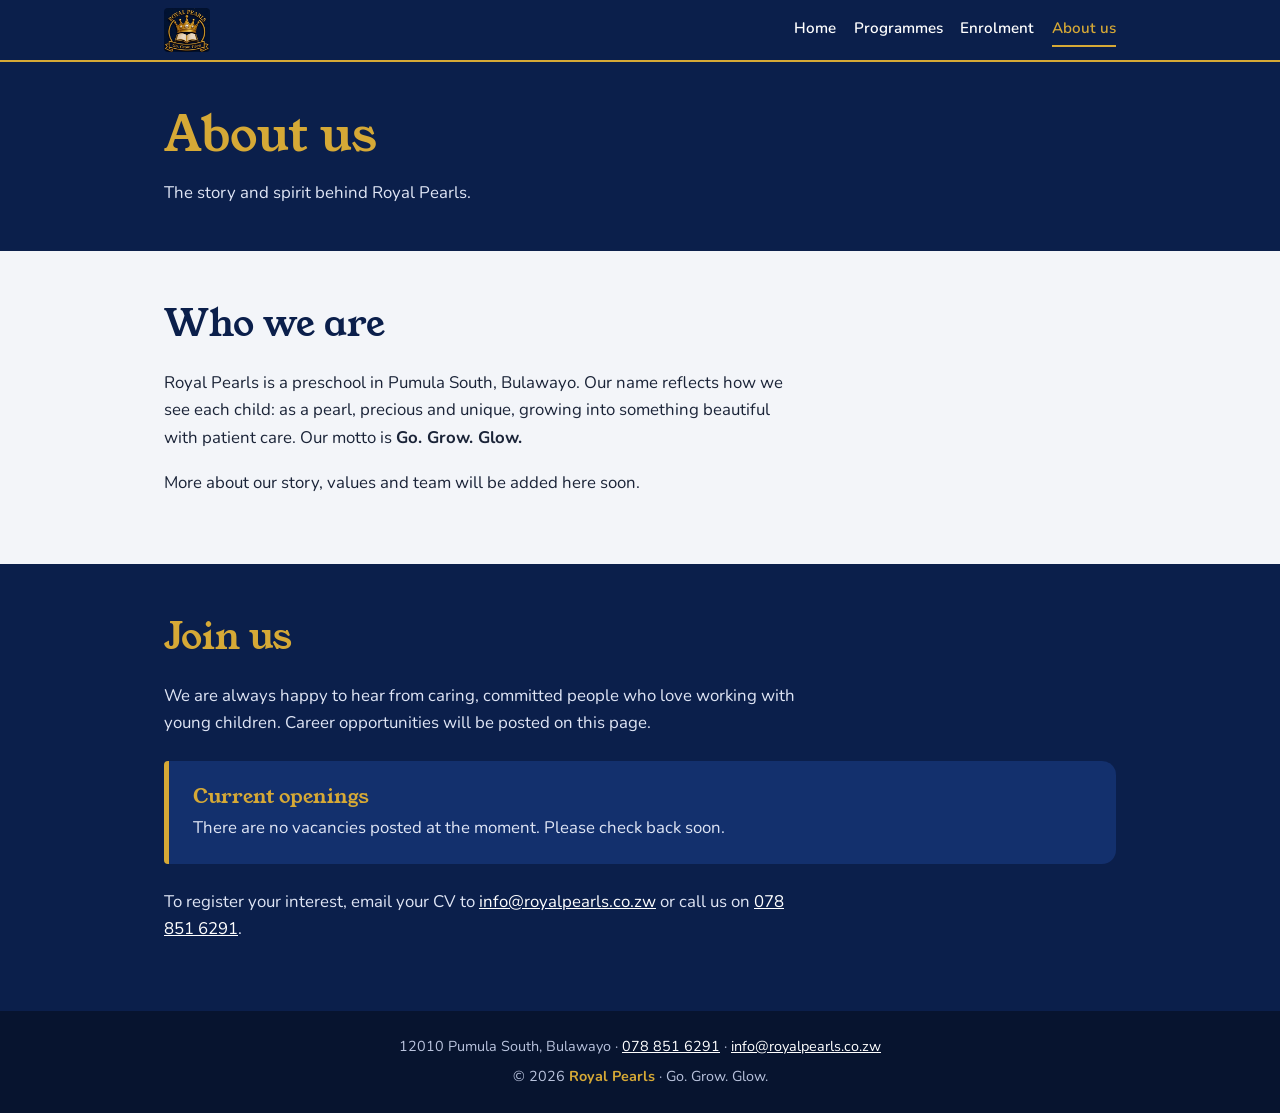
==== about.html @ df82e424 "Updating website for multiple pages Adding additional pages to the website to make it more professio" ====
<!DOCTYPE html>
<html lang="en"><head><meta charset="utf-8"><meta name="viewport" content="width=device-width, initial-scale=1">
<title>About us | Royal Pearls Preschool, Bulawayo</title>
<meta name="description" content="About Royal Pearls preschool and careers.">
<link rel="icon" href="logo.png">
<link rel="preconnect" href="https://fonts.googleapis.com"><link rel="preconnect" href="https://fonts.gstatic.com" crossorigin>
<link href="https://fonts.googleapis.com/css2?family=Nunito:wght@400;600;700&family=Young+Serif&display=swap" rel="stylesheet">
<link rel="stylesheet" href="style.css">
</head><body>
<header><div class="wrap"><a href="index.html" aria-label="Royal Pearls home"><img src="logo.png" alt="Royal Pearls logo"></a><nav aria-label="Main"><a href="index.html">Home</a><a href="programmes.html">Programmes</a><a href="enrolment.html">Enrolment</a><a href="about.html" aria-current="page">About us</a></nav></div></header>
<main>
<div class="pagehead"><div class="wrap"><h1>About us</h1><p>The story and spirit behind Royal Pearls.</p></div></div>
<section><div class="wrap"><h2>Who we are</h2>
<p class="lead">Royal Pearls is a preschool in Pumula South, Bulawayo. Our name reflects how we see each child: as a pearl, precious and unique, growing into something beautiful with patient care. Our motto is <b>Go. Grow. Glow.</b></p>
<p class="lead">More about our story, values and team will be added here soon.</p></div></section>
<section id="join" class="band"><div class="wrap"><h2>Join us</h2>
<p class="lead">We are always happy to hear from caring, committed people who love working with young children. Career opportunities will be posted on this page.</p>
<div class="card" style="margin-top:1.5rem;background:#13306d;border-color:var(--gold)"><h3 style="color:var(--gold)">Current openings</h3><p style="color:#dfe5f5">There are no vacancies posted at the moment. Please check back soon.</p></div>
<p class="lead" style="margin-top:1.5rem">To register your interest, email your CV to <a style="color:#fff" href="mailto:info@royalpearls.co.zw">info@royalpearls.co.zw</a> or call us on <a style="color:#fff" href="tel:+263788516291">078 851 6291</a>.</p></div></section>
</main>
<footer><p style="margin:0 0 .4rem">12010 Pumula South, Bulawayo &middot; <a href="tel:+263788516291">078 851 6291</a> &middot; <a href="mailto:info@royalpearls.co.zw">info@royalpearls.co.zw</a></p>
<p style="margin:0">&copy; <span id="y">2026</span> <b>Royal Pearls</b> &middot; Go. Grow. Glow.</p></footer>
<script>document.getElementById("y").textContent=new Date().getFullYear();</script>
</body></html>
---- style.css ----
:root{--navy:#0b1f4b;--gold:#d6a936;--pearl:#f3f5f9;--ink:#1b2438;--white:#fff}
*{box-sizing:border-box}
html{scroll-behavior:smooth}
body{margin:0;font-family:Nunito,Arial,sans-serif;color:var(--ink);background:var(--pearl);line-height:1.65;font-size:1.05rem}
h1,h2,h3{font-family:"Young Serif",Georgia,serif;font-weight:400;line-height:1.2;margin:0 0 .6em}
a{color:inherit}
:focus-visible{outline:3px solid var(--gold);outline-offset:3px}
.wrap{max-width:62rem;margin:0 auto;padding:0 1.25rem}
header{background:var(--navy);position:sticky;top:0;z-index:5;border-bottom:2px solid var(--gold)}
header .wrap{display:flex;align-items:center;justify-content:space-between;gap:1rem;padding-top:.5rem;padding-bottom:.5rem;flex-wrap:wrap}
header img{height:44px;width:auto;border-radius:4px;display:block}
nav{display:flex;gap:1.1rem;flex-wrap:wrap}
nav a{color:var(--white);text-decoration:none;font-weight:600;font-size:.95rem;padding:.2rem 0;border-bottom:2px solid transparent}
nav a:hover,nav a[aria-current]{color:var(--gold);border-color:var(--gold)}
.hero{background:var(--navy);color:var(--white);text-align:center;padding:3.5rem 0 4.5rem}
.hero img{width:min(260px,70%);height:auto;border-radius:10px;margin-bottom:1.5rem}
.hero h1{font-size:clamp(2.6rem,9vw,5rem);color:var(--gold);margin-bottom:.3em}
.hero p{max-width:34rem;margin:0 auto 1.8rem;font-size:1.2rem;color:#dfe5f5}
.pagehead{background:var(--navy);color:var(--white);padding:2.8rem 0}
.pagehead h1{color:var(--gold);font-size:clamp(2rem,6vw,3rem);margin:0 0 .3em}
.pagehead p{margin:0;max-width:38rem;color:#dfe5f5}
.btns{display:flex;gap:.8rem;flex-wrap:wrap}
.center{justify-content:center}
.btn{display:inline-block;padding:.8rem 1.5rem;border-radius:999px;font-weight:700;text-decoration:none;border:2px solid var(--gold)}
.btn.gold{background:var(--gold);color:var(--navy)}
.btn.gold:hover{background:#e6bd54}
.btn.line{color:var(--white)}
.btn.line:hover{background:rgba(255,255,255,.1)}
.btn.dark{color:var(--navy)}
section{padding:3.2rem 0}
section h2{font-size:clamp(1.7rem,5vw,2.3rem);color:var(--navy)}
.lead{max-width:40rem}
.alt{background:var(--white)}
.grid{display:grid;gap:1.25rem;grid-template-columns:repeat(auto-fit,minmax(15rem,1fr));margin-top:1.5rem}
.card{background:var(--white);border-left:5px solid var(--gold);padding:1.4rem 1.5rem;border-radius:4px 14px 14px 4px}
.alt .card{background:var(--pearl)}
.card h3{font-size:1.25rem;color:var(--navy);margin-bottom:.3em}
.card p{margin:0}
.soon{display:inline-block;background:var(--gold);color:var(--navy);font-weight:700;font-size:.8rem;padding:.15rem .7rem;border-radius:999px;margin-bottom:.6rem}
.steps{counter-reset:s;list-style:none;padding:0;margin:1.5rem 0 0;display:grid;gap:1rem}
.steps li{counter-increment:s;background:var(--white);padding:1rem 1.2rem 1rem 4rem;border-radius:14px;position:relative}
.steps li::before{content:counter(s);position:absolute;left:1rem;top:.8rem;width:2.2rem;height:2.2rem;border-radius:50%;background:var(--navy);color:var(--gold);display:grid;place-items:center;font-weight:700}
.band{background:var(--navy);color:var(--white)}
.band h2{color:var(--gold)}
.band p{color:#dfe5f5}
.contact-list{list-style:none;padding:0;margin:1.2rem 0 0;display:grid;gap:.9rem}
.contact-list b{display:block;color:var(--gold);font-size:.9rem}
.contact-list a{color:var(--white)}
footer{background:#07142f;color:#b9c3dd;text-align:center;padding:1.5rem 1rem;font-size:.9rem}
footer b{color:var(--gold)}
footer a{color:#fff}
@media (prefers-reduced-motion:reduce){html{scroll-behavior:auto}}
@media (max-width:34rem){nav{gap:.7rem}nav a{font-size:.85rem}}
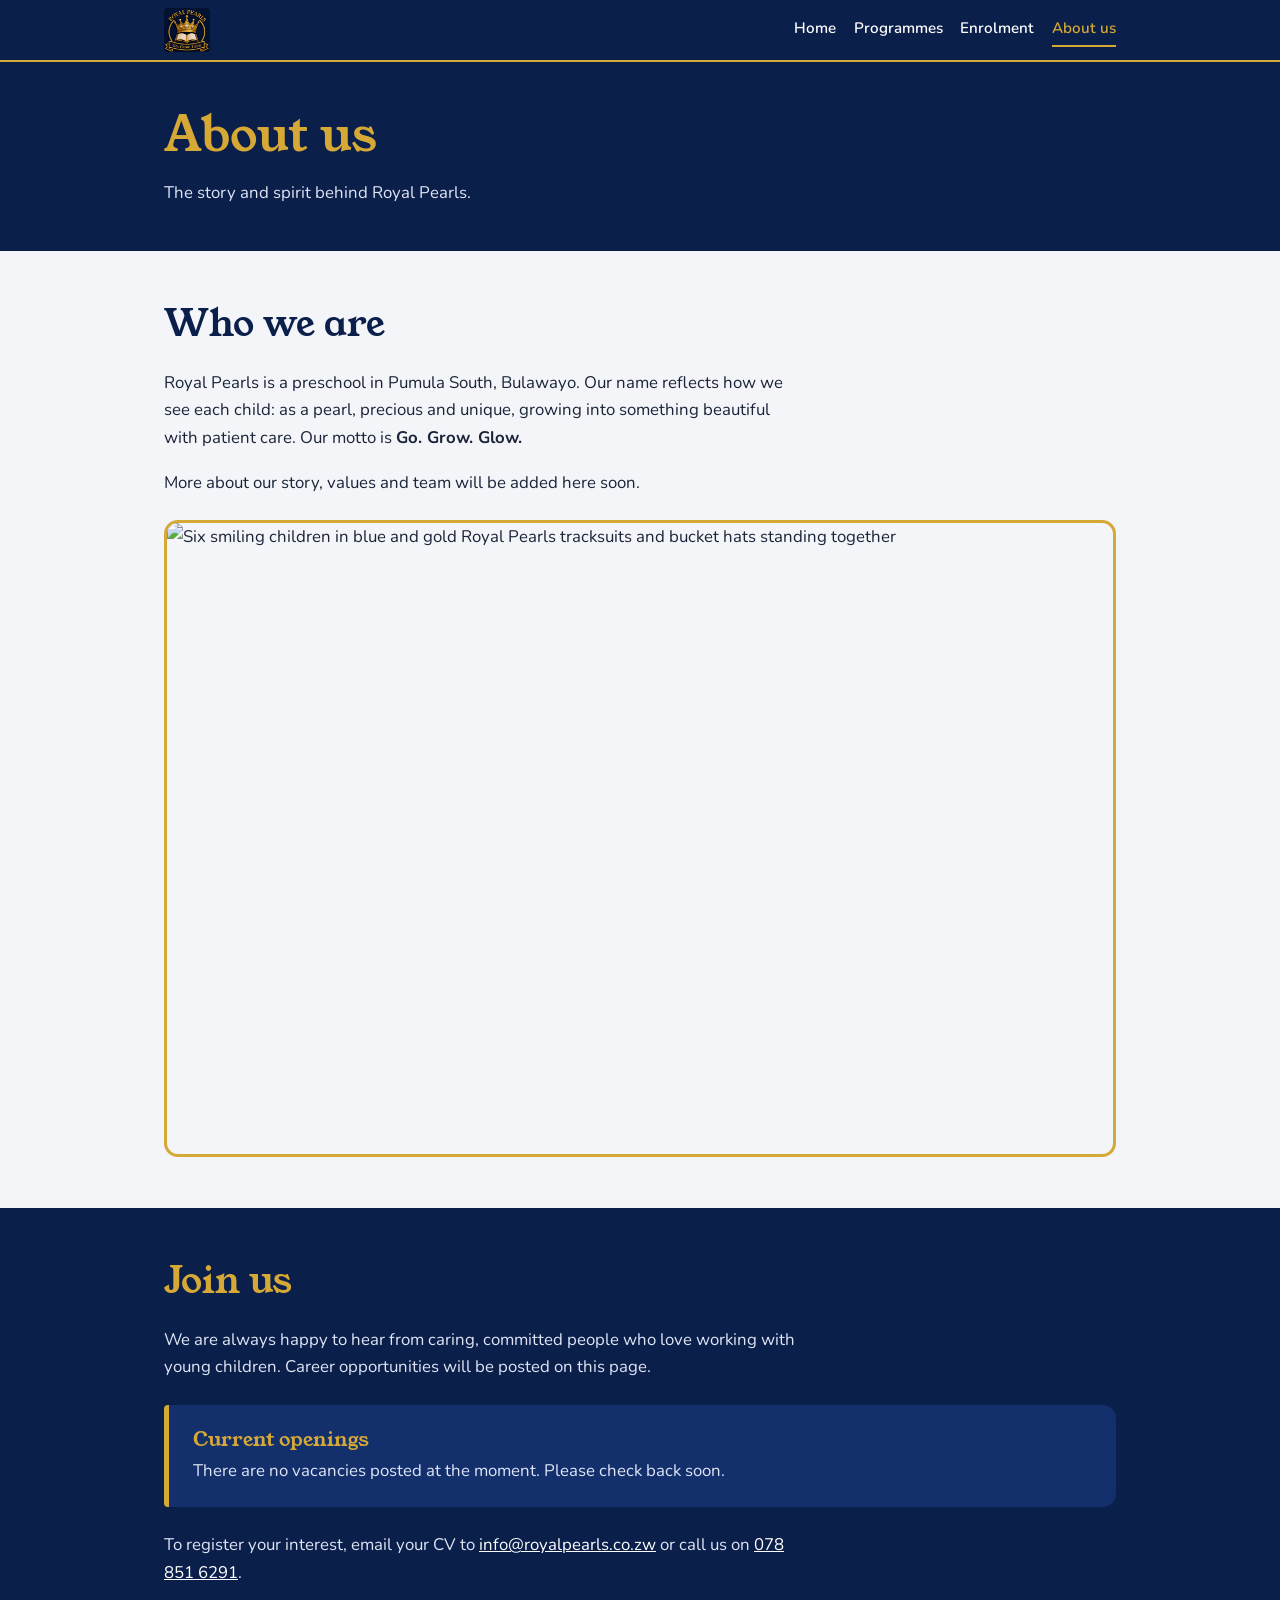
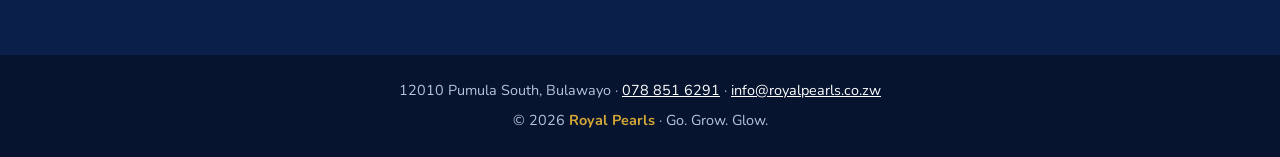
==== commit f4748e0f: "Add files via upload" ====
--- a/about.html
+++ b/about.html
@@ -12,7 +12,7 @@
 <div class="pagehead"><div class="wrap"><h1>About us</h1><p>The story and spirit behind Royal Pearls.</p></div></div>
 <section><div class="wrap"><h2>Who we are</h2>
 <p class="lead">Royal Pearls is a preschool in Pumula South, Bulawayo. Our name reflects how we see each child: as a pearl, precious and unique, growing into something beautiful with patient care. Our motto is <b>Go. Grow. Glow.</b></p>
-<p class="lead">More about our story, values and team will be added here soon.</p></div></section>
+<p class="lead">More about our story, values and team will be added here soon.</p><figure class="photo"><img src="images/uniform-group.jpg" width="1200" height="800" alt="Six smiling children in blue and gold Royal Pearls tracksuits and bucket hats standing together" loading="lazy"></figure></div></section>
 <section id="join" class="band"><div class="wrap"><h2>Join us</h2>
 <p class="lead">We are always happy to hear from caring, committed people who love working with young children. Career opportunities will be posted on this page.</p>
 <div class="card" style="margin-top:1.5rem;background:#13306d;border-color:var(--gold)"><h3 style="color:var(--gold)">Current openings</h3><p style="color:#dfe5f5">There are no vacancies posted at the moment. Please check back soon.</p></div>
--- a/style.css
+++ b/style.css
@@ -51,3 +51,9 @@
 footer a{color:#fff}
 @media (prefers-reduced-motion:reduce){html{scroll-behavior:auto}}
 @media (max-width:34rem){nav{gap:.7rem}nav a{font-size:.85rem}}
+.photo{margin:1.5rem 0 0}
+.photo:first-child{margin-top:0}
+.photo img{display:block;width:100%;height:auto;border-radius:14px;border:3px solid var(--gold)}
+.photo{margin:1.5rem 0 0}
+.photo:first-child{margin-top:0}
+.photo img{display:block;width:100%;height:auto;border-radius:14px;border:3px solid var(--gold)}
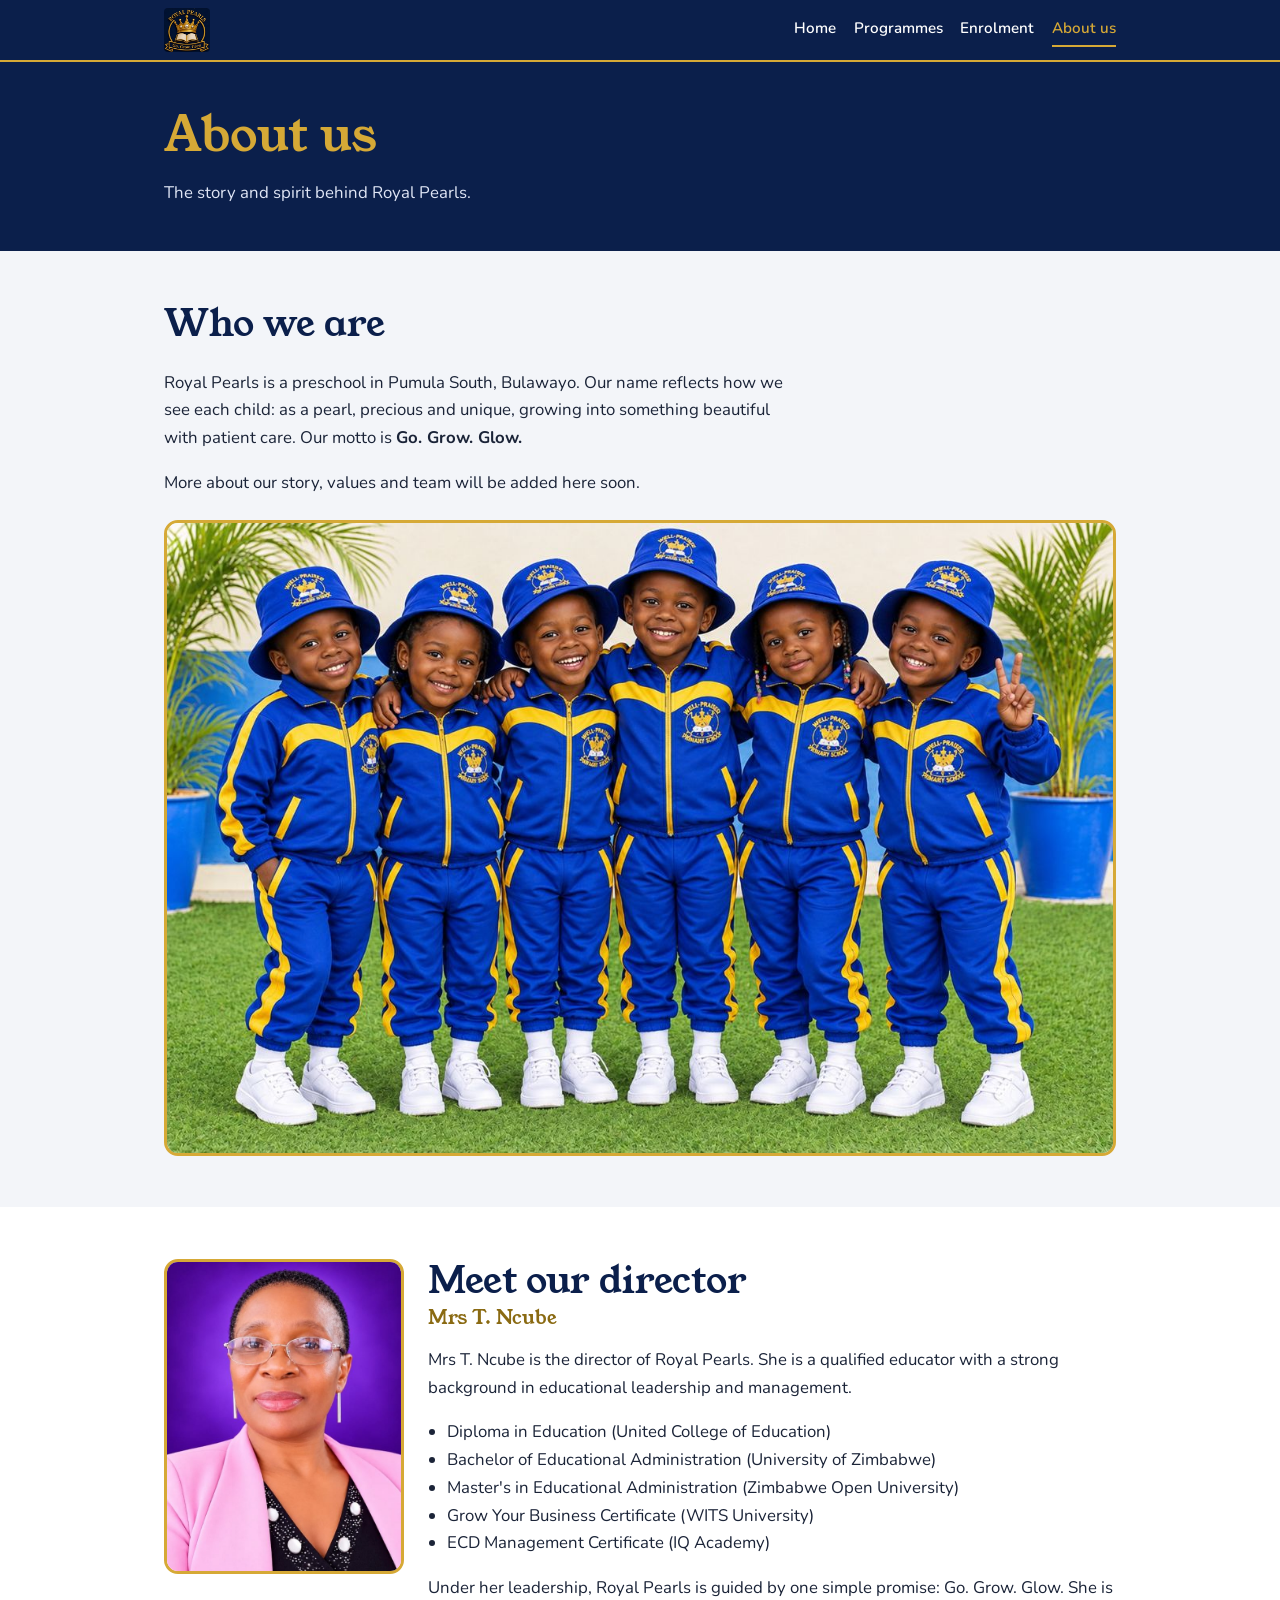
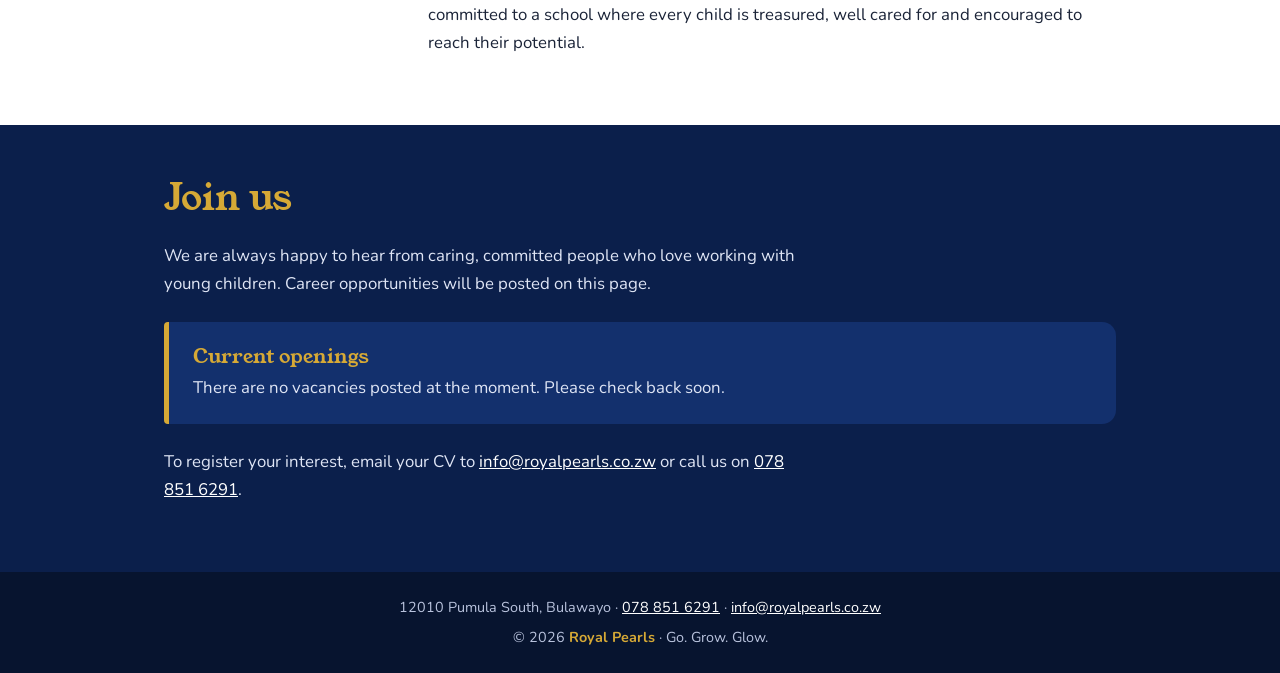
==== commit 94af1944: "Add files via upload" ====
--- a/about.html
+++ b/about.html
@@ -12,7 +12,12 @@
 <div class="pagehead"><div class="wrap"><h1>About us</h1><p>The story and spirit behind Royal Pearls.</p></div></div>
 <section><div class="wrap"><h2>Who we are</h2>
 <p class="lead">Royal Pearls is a preschool in Pumula South, Bulawayo. Our name reflects how we see each child: as a pearl, precious and unique, growing into something beautiful with patient care. Our motto is <b>Go. Grow. Glow.</b></p>
-<p class="lead">More about our story, values and team will be added here soon.</p><figure class="photo"><img src="images/uniform-group.jpg" width="1200" height="800" alt="Six smiling children in blue and gold Royal Pearls tracksuits and bucket hats standing together" loading="lazy"></figure></div></section>
+<p class="lead">More about our story, values and team will be added here soon.</p><figure class="photo"><img src="images/uniform-group.jpg" width="1200" height="799" alt="Six smiling children in blue and gold tracksuits and bucket hats standing together on the grass" loading="lazy"></figure></div></section>
+<section class="alt"><div class="wrap"><div class="profile"><img src="images/director.jpg" width="576" height="762" alt="Mrs T. Ncube, Director of Royal Pearls" loading="lazy"><div>
+<h2>Meet our director</h2><h3>Mrs T. Ncube</h3>
+<p>Mrs T. Ncube is the director of Royal Pearls. She is a qualified educator with a strong background in educational leadership and management.</p>
+<ul><li>Diploma in Education (United College of Education)</li><li>Bachelor of Educational Administration (University of Zimbabwe)</li><li>Master&#39;s in Educational Administration (Zimbabwe Open University)</li><li>Grow Your Business Certificate (WITS University)</li><li>ECD Management Certificate (IQ Academy)</li></ul>
+<p>Under her leadership, Royal Pearls is guided by one simple promise: Go. Grow. Glow. She is committed to a school where every child is treasured, well cared for and encouraged to reach their potential.</p></div></div></div></section>
 <section id="join" class="band"><div class="wrap"><h2>Join us</h2>
 <p class="lead">We are always happy to hear from caring, committed people who love working with young children. Career opportunities will be posted on this page.</p>
 <div class="card" style="margin-top:1.5rem;background:#13306d;border-color:var(--gold)"><h3 style="color:var(--gold)">Current openings</h3><p style="color:#dfe5f5">There are no vacancies posted at the moment. Please check back soon.</p></div>
--- a/style.css
+++ b/style.css
@@ -57,3 +57,9 @@
 .photo{margin:1.5rem 0 0}
 .photo:first-child{margin-top:0}
 .photo img{display:block;width:100%;height:auto;border-radius:14px;border:3px solid var(--gold)}
+.profile{display:grid;gap:1.5rem;grid-template-columns:minmax(0,15rem) 1fr;align-items:start}
+.profile img{width:100%;height:auto;border-radius:14px;border:3px solid var(--gold)}
+.profile h2{margin-bottom:.1em}
+.profile h3{color:#8a6a12;font-size:1.2rem}
+.profile ul{padding-left:1.2rem;margin:.6rem 0 1rem}
+@media (max-width:40rem){.profile{grid-template-columns:1fr}.profile img{max-width:16rem}}
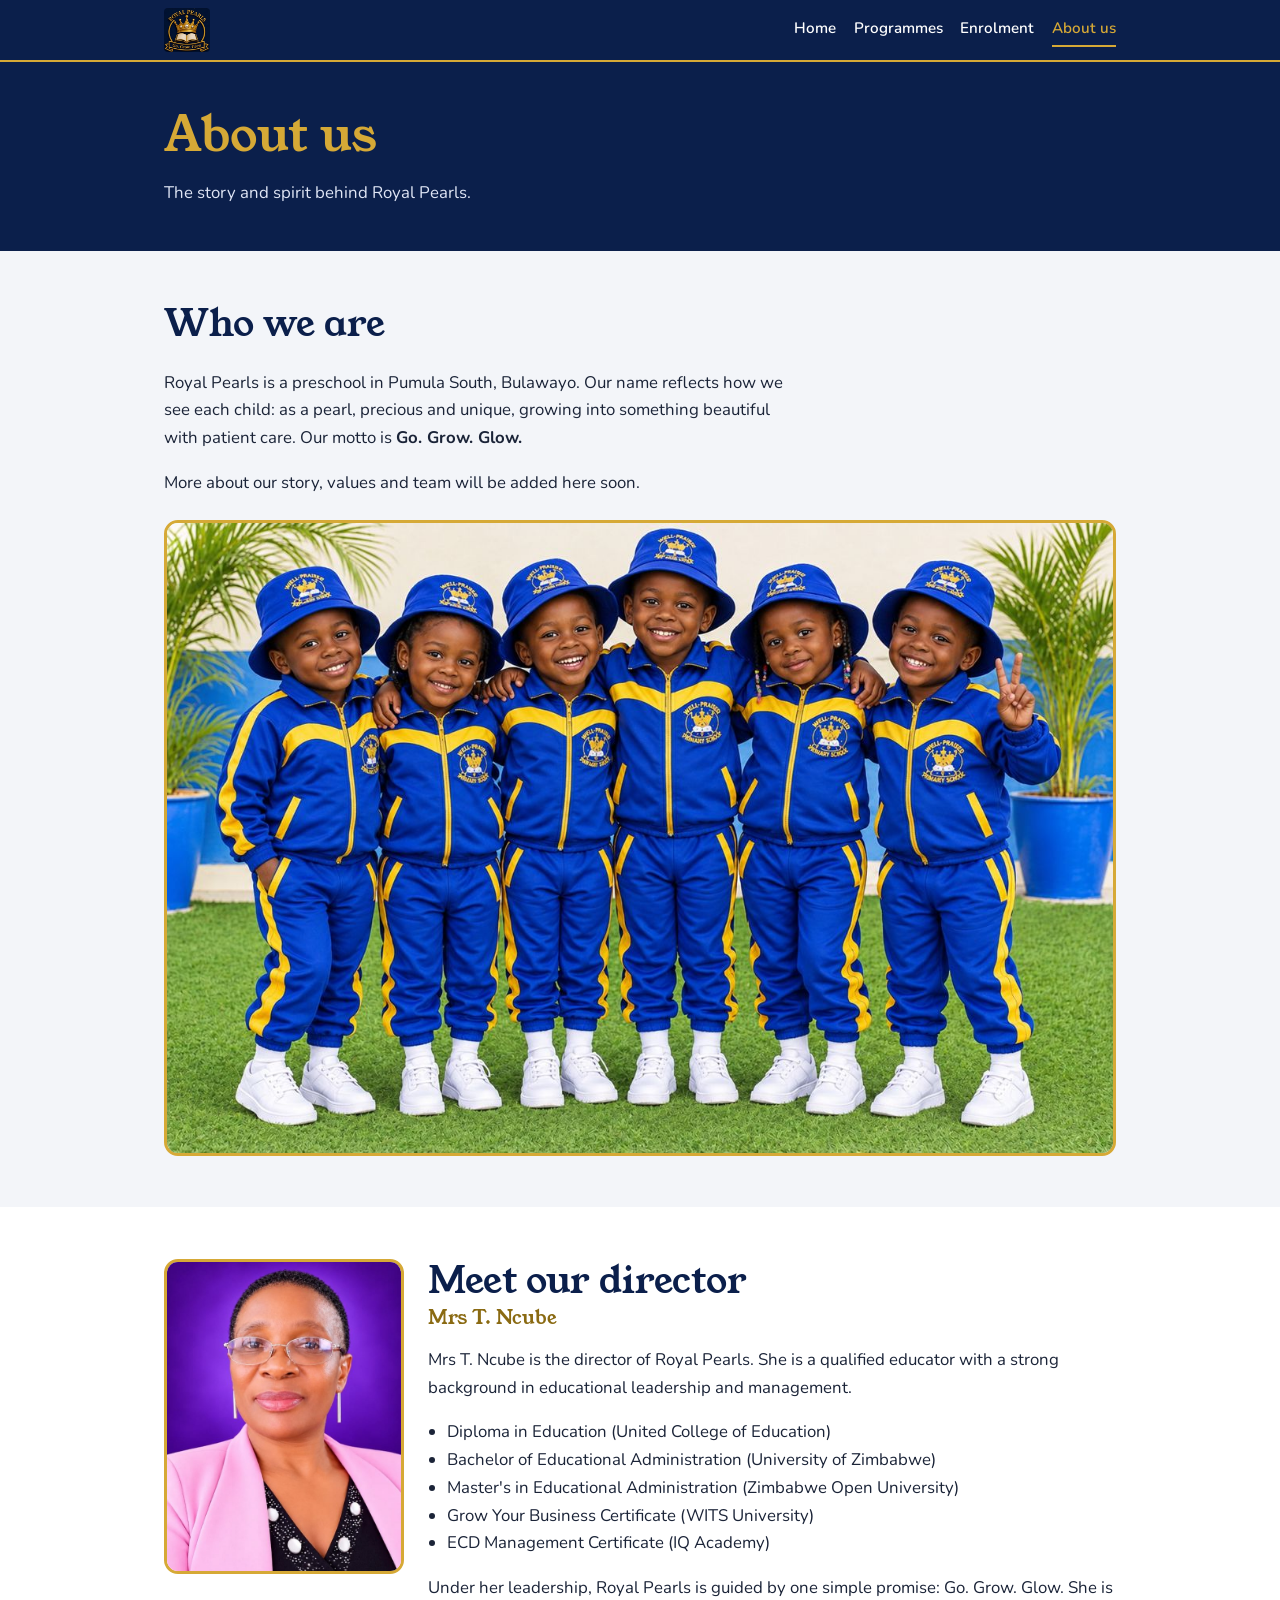
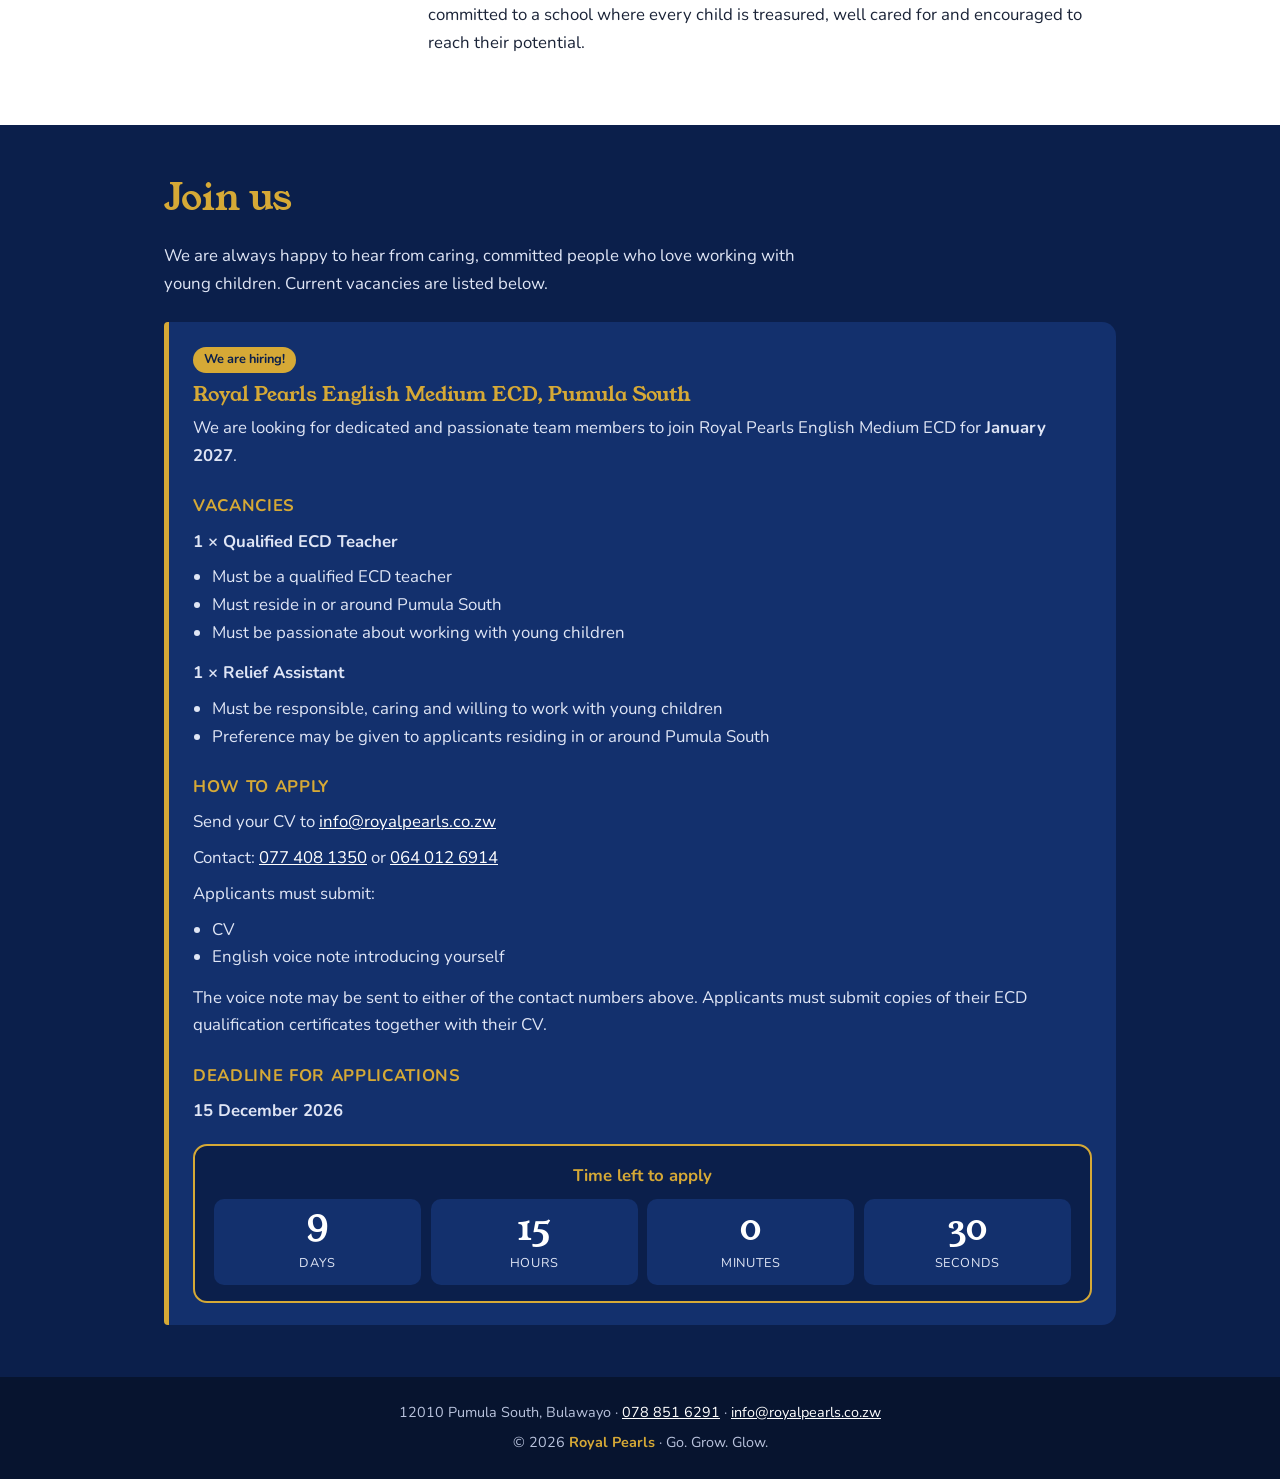
==== commit be151c97: "Add files via upload" ====
--- a/about.html
+++ b/about.html
@@ -19,11 +19,38 @@
 <ul><li>Diploma in Education (United College of Education)</li><li>Bachelor of Educational Administration (University of Zimbabwe)</li><li>Master&#39;s in Educational Administration (Zimbabwe Open University)</li><li>Grow Your Business Certificate (WITS University)</li><li>ECD Management Certificate (IQ Academy)</li></ul>
 <p>Under her leadership, Royal Pearls is guided by one simple promise: Go. Grow. Glow. She is committed to a school where every child is treasured, well cared for and encouraged to reach their potential.</p></div></div></div></section>
 <section id="join" class="band"><div class="wrap"><h2>Join us</h2>
-<p class="lead">We are always happy to hear from caring, committed people who love working with young children. Career opportunities will be posted on this page.</p>
-<div class="card" style="margin-top:1.5rem;background:#13306d;border-color:var(--gold)"><h3 style="color:var(--gold)">Current openings</h3><p style="color:#dfe5f5">There are no vacancies posted at the moment. Please check back soon.</p></div>
-<p class="lead" style="margin-top:1.5rem">To register your interest, email your CV to <a style="color:#fff" href="mailto:info@royalpearls.co.zw">info@royalpearls.co.zw</a> or call us on <a style="color:#fff" href="tel:+263788516291">078 851 6291</a>.</p></div></section>
+<p class="lead">We are always happy to hear from caring, committed people who love working with young children. Current vacancies are listed below.</p>
+<div class="card vac"><span class="soon">We are hiring!</span>
+<h3>Royal Pearls English Medium ECD, Pumula South</h3>
+<p>We are looking for dedicated and passionate team members to join Royal Pearls English Medium ECD for <b>January 2027</b>.</p>
+<h4>Vacancies</h4>
+<p><b>1 &times; Qualified ECD Teacher</b></p>
+<ul><li>Must be a qualified ECD teacher</li><li>Must reside in or around Pumula South</li><li>Must be passionate about working with young children</li></ul>
+<p><b>1 &times; Relief Assistant</b></p>
+<ul><li>Must be responsible, caring and willing to work with young children</li><li>Preference may be given to applicants residing in or around Pumula South</li></ul>
+<h4>How to apply</h4>
+<p>Send your CV to <a href="mailto:info@royalpearls.co.zw">info@royalpearls.co.zw</a></p>
+<p>Contact: <a href="tel:+263774081350">077 408 1350</a> or <a href="tel:+263640126914">064 012 6914</a></p>
+<p>Applicants must submit:</p>
+<ul><li>CV</li><li>English voice note introducing yourself</li></ul>
+<p>The voice note may be sent to either of the contact numbers above. Applicants must submit copies of their ECD qualification certificates together with their CV.</p>
+<h4>Deadline for applications</h4>
+<p><b>15 December 2026</b></p>
+<div id="cd" class="cd" hidden><div class="cdmsg">Time left to apply</div><div class="cdrow">
+<div><b id="cd-d">0</b><span>days</span></div><div><b id="cd-h">0</b><span>hours</span></div><div><b id="cd-m">0</b><span>minutes</span></div><div><b id="cd-s">0</b><span>seconds</span></div></div></div></div>
+</div></section>
 </main>
 <footer><p style="margin:0 0 .4rem">12010 Pumula South, Bulawayo &middot; <a href="tel:+263788516291">078 851 6291</a> &middot; <a href="mailto:info@royalpearls.co.zw">info@royalpearls.co.zw</a></p>
 <p style="margin:0">&copy; <span id="y">2026</span> <b>Royal Pearls</b> &middot; Go. Grow. Glow.</p></footer>
 <script>document.getElementById("y").textContent=new Date().getFullYear();</script>
+<script>
+(function(){var box=document.getElementById("cd");if(!box)return;
+var end=new Date("2026-12-15T23:59:59+02:00").getTime();
+function p(id,v){document.getElementById(id).textContent=v}
+function tick(){var left=end-Date.now();
+if(left<=0){box.hidden=false;box.innerHTML='<div class="cdmsg">Applications are now closed.</div>';clearInterval(timer);return}
+box.hidden=false;
+p("cd-d",Math.floor(left/864e5));p("cd-h",Math.floor(left%864e5/36e5));p("cd-m",Math.floor(left%36e5/6e4));p("cd-s",Math.floor(left%6e4/1e3))}
+var timer=setInterval(tick,1000);tick()})();
+</script>
 </body></html>
--- a/style.css
+++ b/style.css
@@ -63,3 +63,15 @@
 .profile h3{color:#8a6a12;font-size:1.2rem}
 .profile ul{padding-left:1.2rem;margin:.6rem 0 1rem}
 @media (max-width:40rem){.profile{grid-template-columns:1fr}.profile img{max-width:16rem}}
+.vac{background:#13306d;border-color:var(--gold);margin-top:1.5rem;color:#dfe5f5}
+.vac h3{color:var(--gold)}
+.vac h4{color:var(--gold);font-size:1.05rem;margin:1.4rem 0 .4rem;text-transform:uppercase;letter-spacing:.04em}
+.vac p{margin:.5rem 0}
+.vac ul{margin:.3rem 0 .8rem;padding-left:1.2rem}
+.vac a{color:#fff}
+.cd{margin-top:1.2rem;padding:1rem 1.2rem;background:var(--navy);border:2px solid var(--gold);border-radius:14px;text-align:center}
+.cdmsg{color:var(--gold);font-weight:700;margin-bottom:.6rem}
+.cdrow{display:grid;grid-template-columns:repeat(4,1fr);gap:.6rem}
+.cdrow div{background:#13306d;border-radius:10px;padding:.6rem .2rem}
+.cdrow b{display:block;font-family:"Young Serif",Georgia,serif;font-weight:400;font-size:clamp(1.5rem,6vw,2.2rem);color:var(--white);line-height:1.1}
+.cdrow span{font-size:.8rem;color:#dfe5f5;text-transform:uppercase;letter-spacing:.05em}
